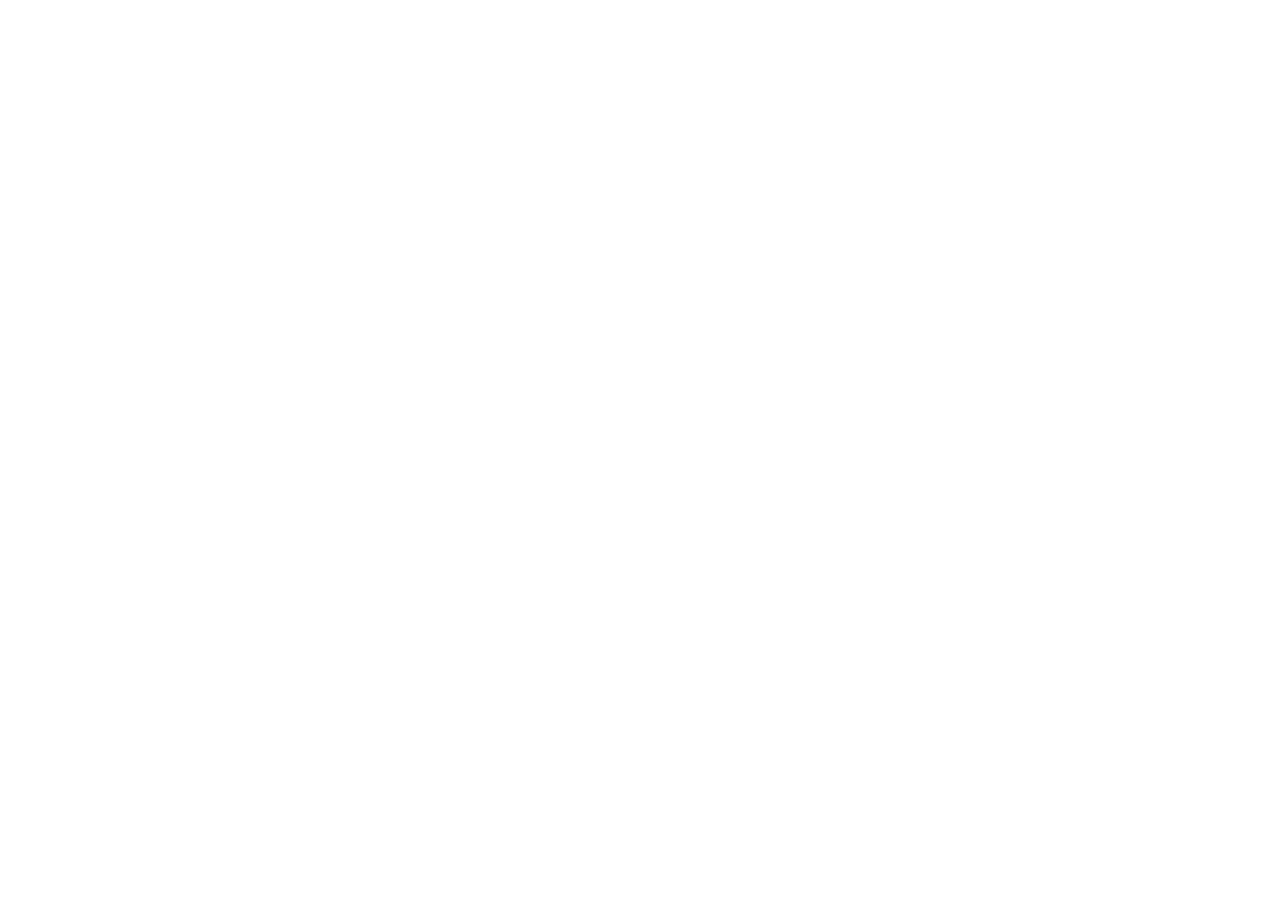
==== authentification_form.html @ 9386f9da "initial" ====
<!DOCTYPE html>
<html lang="en">

<head>
    <meta charset="UTF-8">
    <meta http-equiv="X-UA-Compatible" content="IE=edge">
    <meta name="viewport" content="width=device-width, initial-scale=1.0">
    <link href="style.css" rel="stylesheet">
    <link href="bootstrap.min.css" rel="stylesheet">
    <title>Auth</title>
</head>

<body>
    <script src="../_vendor/jquery/dist/jquery.min.js"></script>
    <script src="../_vendor/bootstrap/dist/js/bootstrap.bundle.min.js"></script>
    <script src="../_assets/js/custom.js"></script>
</body>

</html>
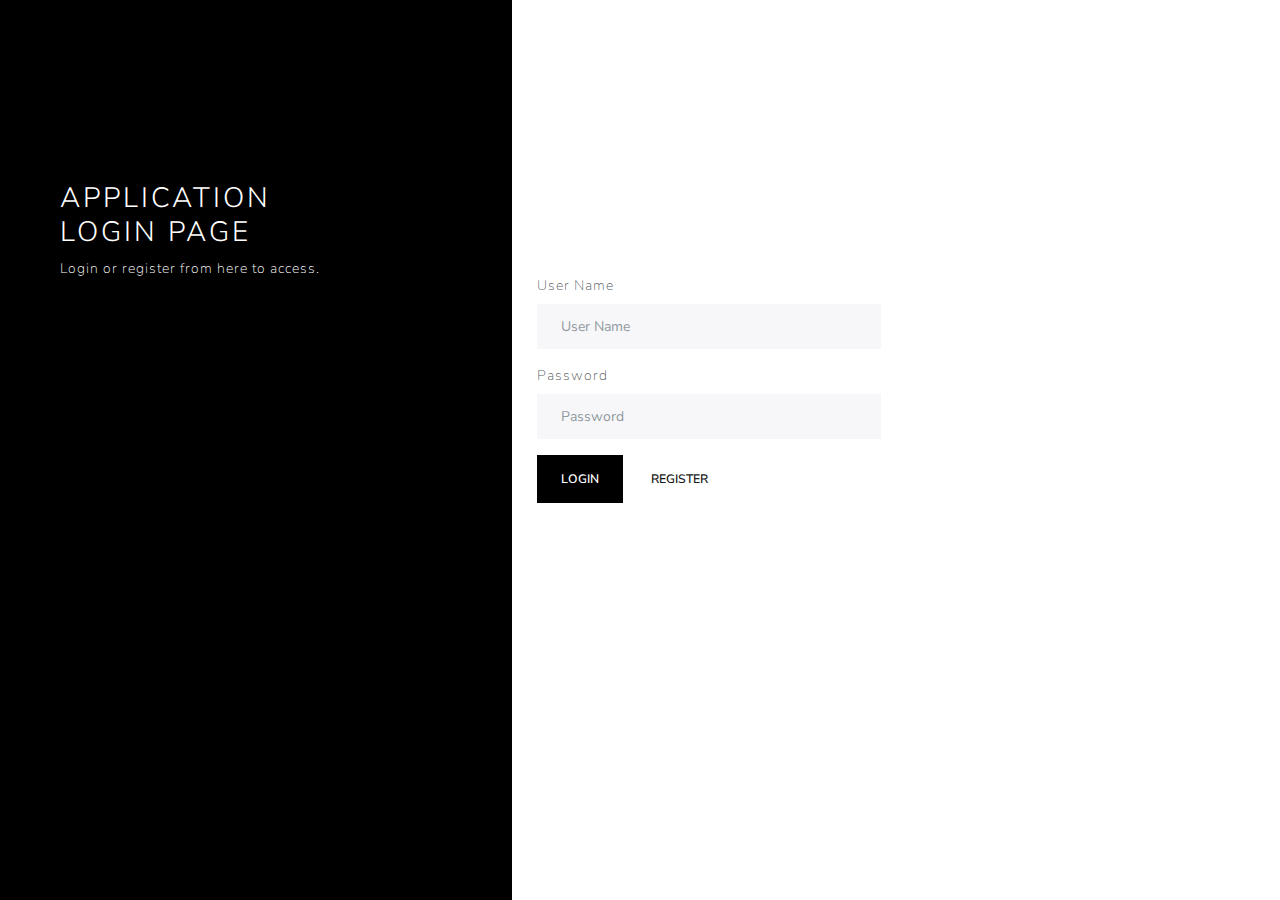
==== commit cad374de: "form-ready" ====
--- a/authentification_form.html
+++ b/authentification_form.html
@@ -6,14 +6,35 @@
     <meta http-equiv="X-UA-Compatible" content="IE=edge">
     <meta name="viewport" content="width=device-width, initial-scale=1.0">
     <link href="style.css" rel="stylesheet">
-    <link href="bootstrap.min.css" rel="stylesheet">
     <title>Auth</title>
 </head>
 
 <body>
-    <script src="../_vendor/jquery/dist/jquery.min.js"></script>
-    <script src="../_vendor/bootstrap/dist/js/bootstrap.bundle.min.js"></script>
-    <script src="../_assets/js/custom.js"></script>
+    <div class="sidenav">
+        <div class="login-main-text">
+            <h2>Application<br> Login Page</h2>
+            <p>Login or register from here to access.</p>
+        </div>
+    </div>
+    <div class="main">
+        <div class="col-md-6 col-sm-12">
+            <div class="login-form">
+                <form>
+                    <div class="form-group">
+                        <label>User Name</label>
+                        <input type="text" class="form-control" placeholder="User Name">
+                    </div>
+                    <div class="form-group">
+                        <label>Password</label>
+                        <input type="password" class="form-control" placeholder="Password">
+                    </div>
+                    <button type="submit" class="btn btn-black">Login</button>
+                    <button type="submit" class="btn btn-secondary">Register</button>
+                </form>
+            </div>
+        </div>
+    </div>
+
 </body>
 
 </html>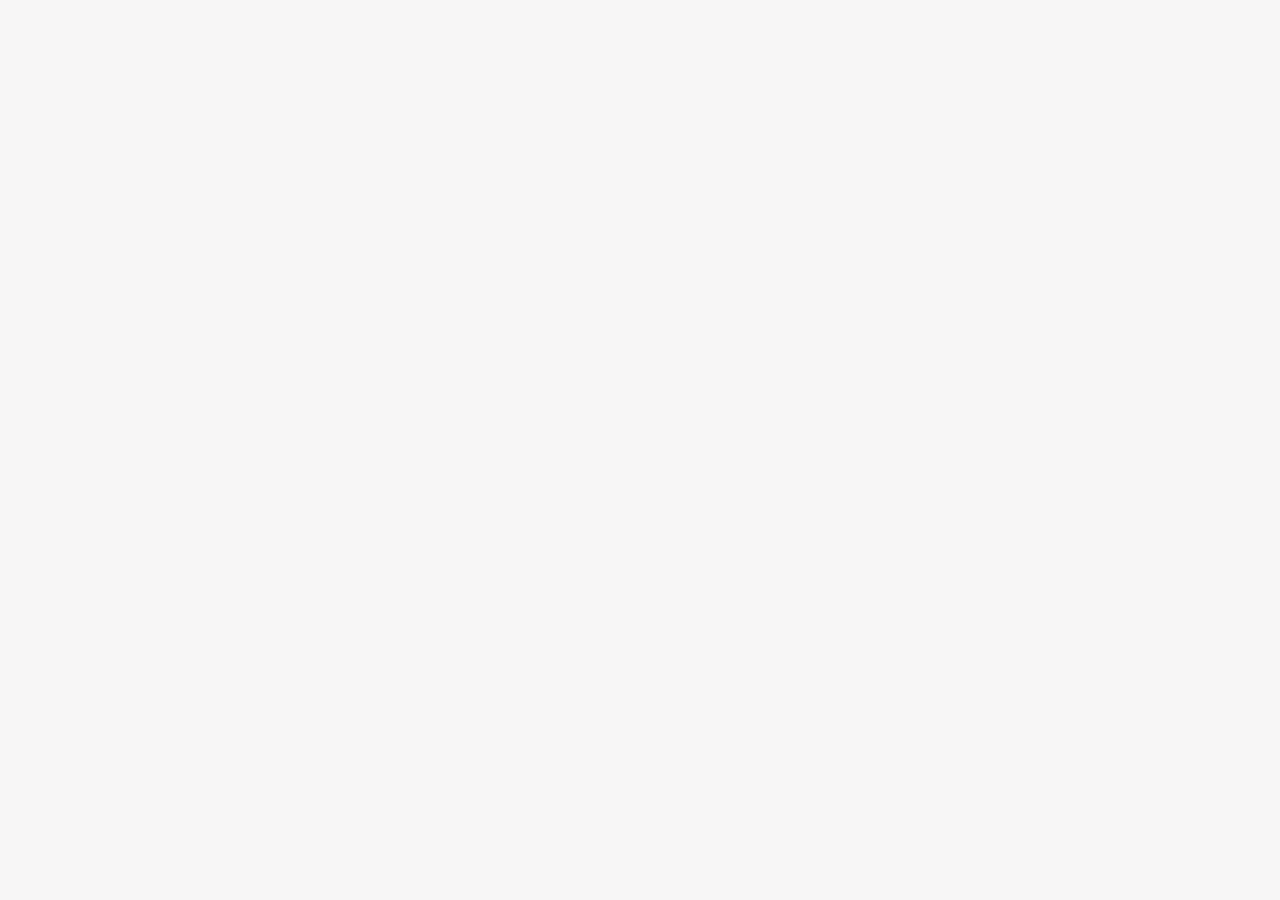
==== commit 5d4bb8fb: "reviewed authentication-form" ====
--- a/authentification_form.html
+++ b/authentification_form.html
@@ -10,31 +10,6 @@
 </head>
 
 <body>
-    <div class="sidenav">
-        <div class="login-main-text">
-            <h2>Application<br> Login Page</h2>
-            <p>Login or register from here to access.</p>
-        </div>
-    </div>
-    <div class="main">
-        <div class="col-md-6 col-sm-12">
-            <div class="login-form">
-                <form>
-                    <div class="form-group">
-                        <label>User Name</label>
-                        <input type="text" class="form-control" placeholder="User Name">
-                    </div>
-                    <div class="form-group">
-                        <label>Password</label>
-                        <input type="password" class="form-control" placeholder="Password">
-                    </div>
-                    <button type="submit" class="btn btn-black">Login</button>
-                    <button type="submit" class="btn btn-secondary">Register</button>
-                </form>
-            </div>
-        </div>
-    </div>
-
 </body>
 
 </html>